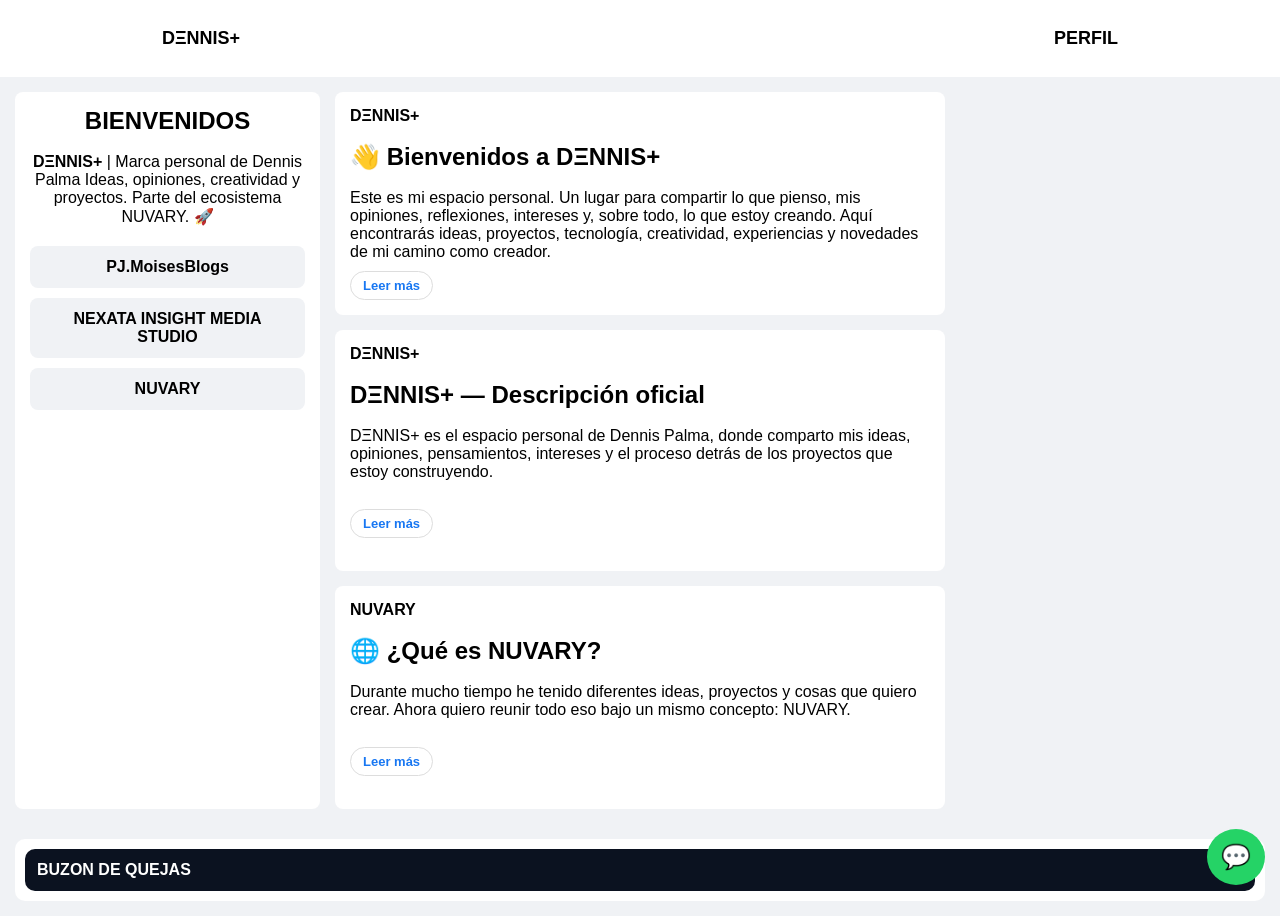
==== index.html @ ea619636 "cambios" ====
<!DOCTYPE html>
<html lang="en">
<head>
    <meta charset="UTF-8">
    <meta name="viewport" content="width=device-width, initial-scale=1.0">
    <title>DΞNNIS+</title>

    <link rel="stylesheet" href="style.css"> <!--Estilo-->
</head>
<body>
    <!--Header-->
    <header class="header">
        <div class="logo">DΞNNIS+</div>
        <div class="menu">
            <a href="perfil.html">PERFIL</a>
        </div>
    </header>

    <main class="container">

        <aside class="perfil">
            <h1>BIENVENIDOS</h1><br>
            <p><strong>DΞNNIS+</strong> | Marca personal de Dennis Palma 
            Ideas, opiniones, creatividad y proyectos.
            Parte del ecosistema NUVARY. 🚀</p>

            <div class="menu-perfil">
                <Ul>
                 <li><a href="https://nuvary.github.io/PJMOISES/">PJ.MoisesBlogs</a></li>
                 <li><a href="https://nuvary.github.io/NEXATA-INSIGHT-MEDIA-STUDIO/">NEXATA INSIGHT MEDIA STUDIO</a></li>
                 <li><a href="https://nuvary.github.io/NUVARY-ECOSYSTEM-v3.1/">NUVARY</a></li>
                </Ul>
            </div>
        </aside>

        <section class="feed">
            <div class="publicacion">

                <h4>DΞNNIS+</h4><br>

                <h1>👋 Bienvenidos a DΞNNIS+</h1><br>

                <p>
                    Este es mi espacio personal. Un lugar 
                   para compartir lo que pienso, mis opiniones, 
                   reflexiones, intereses y, sobre todo, lo que 
                   estoy creando. Aquí encontrarás ideas, 
                   proyectos, tecnología, creatividad, experiencias
                   y novedades de mi camino como creador.
                </p>

                <div class="contenido-extra">

                    <p>Pero <strong>DΞNNIS+</strong>forma parte de algo más grande: 
                    NUVARY, un nuevo ecosistema donde quiero reunir
                    y desarrollar diferentes proyectos creativos y
                    digitales.</p><br>
                    <p><strong>Dentro de este ecosistema estarán:</strong></p><br>
                    <ul>
                        <li>
                            🎙️ PJ.MoisesBlogs — blogs, videos y podcasts.
                        </li>

                        <li>
                            🎬 NEXATA INSIGHT MEDIA STUDIO — el estudio 
                            creativo donde se desarrollarán podcasts, libros, 
                            videojuegos, producción audiovisual, proyectos con
                            IA, diseño y nuevas ideas.
                        </li>

                        <li>
                        Y aquí, en DΞNNIS+, encontrarás la parte más 
                        personal: yo, mis pensamientos, mis opiniones y el 
                        camino detrás de todo lo que estoy construyendo.
                        </li>
                    </ul><br>
                    <p><strong>Este es apenas el comienzo.</strong></p><br>
                    <ul>
                        <li>NUVARY es el ecosistema.</li>
                        <li>DΞNNIS+ es mi identidad.</li>
                        <li>PJ.MoisesBlogs es el contenido.</li>
                        <li>NEXATA es la creación.</li>
                    </ul><br>
                    <p>
                        🚀 Bienvenidos a esta nueva etapa.
                        DΞNNIS+ — Mis ideas. Mis proyectos. Mi evolución.
                    </p>

                </div>
                <button class="boton-leer" onclick="leerMas(this)">Leer más</button>
            </div>

        
            <div class="publicacion">
                <h4>DΞNNIS+</h4><br>
                <h1><strong>DΞNNIS+ — Descripción oficial</strong></h1><br>
                <p>
                    DΞNNIS+ es el espacio personal de Dennis Palma, donde comparto mis ideas,
                    opiniones, pensamientos, intereses y el proceso detrás de los proyectos
                    que estoy construyendo.
                </p><br>
                <div class="contenido-extra">
                    <p>
                        Aquí encontrarás contenido relacionado con creatividad, tecnología,
                        experiencias, reflexiones, proyectos digitales y nuevas ideas, además
                        de novedades sobre las diferentes iniciativas que forman parte de mi
                        camino como creador.
                    </p><br>
                    <p>
                        DΞNNIS+ forma parte de NUVARY, un ecosistema donde convergen diferentes
                        proyectos y propuestas digitales.
                    </p><br>
                    <p>
                        Entre ellos se encuentran PJ.MoisesBlogs, dedicado a blogs, videos y
                        podcasts, y NEXATA INSIGHT MEDIA STUDIO, enfocado en la creación y
                        producción de podcasts, libros, videojuegos, contenido audiovisual,
                        proyectos con IA y otras ideas creativas.
                    </p><br>
                    <p>
                        DΞNNIS+ es la persona detrás de las ideas.
                    </p><br>
                    <p>
                        <strong>Mis ideas. Mis proyectos. Mi evolución.</strong>
                    </p><br>
                </div>
                <!-- BOTÓN PARA DESPLEGAR -->
                <button class="boton-leer" onclick="leerMas(this)">
                    Leer más
                </button><br><br>
            </div>


            <div class="publicacion">
                <h4>NUVARY</h4><br>
                <h1><strong>🌐 ¿Qué es NUVARY?</strong></h1><br>
                <p>
                    Durante mucho tiempo he tenido diferentes ideas, proyectos y cosas que
                    quiero crear. Ahora quiero reunir todo eso bajo un mismo concepto:
                    NUVARY.
                </p><br>
                <div class="contenido-extra">
                    <p>
                        NUVARY es el ecosistema que estoy construyendo para desarrollar y
                        conectar diferentes proyectos digitales y creativos.
                    </p><br>
                    <p>
                        Dentro de NUVARY estarán proyectos como:
                    </p><br>
                    <ul>
                        <li>
                            🎙️ <strong>PJ.MoisesBlogs</strong> — blogs, videos y podcasts.
                        </li>
                        <li>
                            🎬 <strong>NEXATA INSIGHT MEDIA STUDIO</strong> — creación y producción
                            de podcasts, libros, videojuegos, contenido audiovisual, proyectos
                            con IA, diseño y mucho más.
                        </li>
                    </ul><br>
                    <p>
                        Y en el centro de todo está <strong>DΞNNIS+</strong>, mi espacio personal,
                        donde comparto mis ideas, opiniones y el camino detrás de todo lo que
                        estoy creando.
                    </p><br>
                    <p>
                        <strong>Esto apenas comienza.</strong>
                    </p><br>
                    <p>
                        NUVARY no es solamente un nombre. Es la base de todo lo que quiero
                        construir. 🚀
                    </p><br>
                    <!-- BOTÓN PARA EL ENLACE -->
                     <p>
                        <a href="https://nuvary.github.io/NUVARY-ECOSYSTEM-v3.1/" class="btn-leer">🌐 Conocer NUVARY</a>
                    </p>
                </div>
                <!-- BOTÓN PARA DESPLEGAR -->
                <button class="boton-leer" onclick="leerMas(this)">Leer más</button><br><br>
            </div>
        </section>
    </main>

    <!--BUZON DE QUEJAS-->
    <details class="buzon-desplegable">
        <summary>BUZON DE QUEJAS</summary>

        <form action="mailto:diamantesdmpj@gmail.com" method="post" enctype="text/plain">
            <textarea name="queja" placeholder="Escribe tu queja aqui..." required></textarea>
            <button type="submit">Enviar</button>
        </form>
    </details>

    <!--Boton whatsapp-->
    <a href="https://wa.me/639121088486?text=Hello%20I%20contact%20you%20from%20the%20website" class="whatsapp">💬</a>
<script>
    function leerMas(boton){
        const contenido = boton.previousElementSibling;
        if (contenido.style.display === "block"){
            contenido.style.display = "none";
            boton.textContent = "leer más";
        } else{
            contenido.style.display = "block";
            boton.textContent = "leer menos";
        }
    }
</script>
</body>
</html>
---- style.css ----
* {
  margin: 0;
  padding: 0;
  box-sizing: border-box;
  font-family: Arial, sans-serif;
}

body {
  background: #f0f2f5;
}

/* HEADER */
.header {
  background: white;
  color: black;
  padding: 20px 150px;
  display: flex;
  justify-content: space-between;
  align-items: center;
}

.logo {
  font-size: 18px;
  font-weight: bold;
  padding: 8px 12px;
  border-radius: 50px;
  transition: 0.3s;
}
.logo:hover{
    background: #f0f2f5;
    box-shadow: 0 4px 12px rgba(0, 0, 0, 0.20);
}

.menu a {
  color: black;
  font-weight: bold;
  font-size: 18px;
  text-decoration: none;
  padding: 8px 12px;
  border-radius: 50px;
  transition: 0.3s;
}
.menu a:hover{
    background: #f0f2f5;
    box-shadow: 0 4px 12px rgba(0, 0, 0, 0.20);
}

/* CONTENEDOR */
.container {
  display: grid;
  grid-template-columns: 1fr 2fr 1fr;
  gap: 15px;
  padding: 15px;
}

/* PERFIL */
.perfil {
  background: white;
  padding: 15px;
  text-align: center;
  border-radius: 8px;
}

.perfil img {
  border-radius: 50%;
  margin-bottom: 10px;
}
.menu-perfil {
  margin-top: 20px;
}

.menu-perfil ul {
  list-style: none;
  padding: 0;
  margin: 0;
}

.menu-perfil li {
  margin-bottom: 10px;
}

.menu-perfil a {
  display: block;
  padding: 12px;
  background: #f0f2f5;
  color: black;
  text-decoration: none;
  border-radius: 8px;
  font-weight: bold;
  transition: 0.3s;
}

.menu-perfil a:hover {
  background: #e4e6eb;
  box-shadow: 0 3px 8px rgba(0, 0, 0, 0.15);
}

/* FEED */
.feed {
  display: flex;
  flex-direction: column;
  gap: 15px;
}

.publicacion {
  background: white;
  padding: 15px;
  border-radius: 8px;
}

.publicacion img {
  width: 100%;
  border-radius: 6px;
  margin: 10px 0;
}
.contenido-extra{
    display: none;
}
.boton-leer{
    margin-top: 10px;
    border-radius: 15px;
    background: white;
    font-weight: bold;
    cursor: pointer;
    color: #1877f2;
    font-size: 13px;
    padding: 6px 12px;
    border: 1px solid #ddd;
    transition: 0.3s;
}
.boton-leer:hover{
    background: #f0f2f5;
    box-shadow: 0 2px 7px rgba(0, 0, 0, 0.12);
}
.publicacion ul{
    padding-left: 20px;
}

/* BUZÓN */
.buzon {
  background: white;
  padding: 20px;
  margin: 15px;
  border-radius: 8px;
}

.buzon textarea {
  width: 100%;
  height: 80px;
  margin: 10px 0;
}

.buzon button {
  padding: 8px 15px;
  border: none;
  background: #1877f2;
  color: white;
  border-radius: 5px;
  cursor: pointer;
}

/* WHATSAPP */
.whatsapp {
  position: fixed;
  bottom: 15px;
  right: 15px;
  background: #25d366;
  color: white;
  font-size: 24px;
  padding: 14px;
  border-radius: 50%;
  text-decoration: none;
  z-index: 100;
}
/* BUZÓN DESPLEGABLE */

.buzon-desplegable{
    background:white;
    border-radius:10px;
    padding:10px;
    margin:15px;
}

.buzon-desplegable summary{
    cursor:pointer;
    list-style:none;
    background:#0b1220;
    color:white;
    padding:12px;
    border-radius:10px;
    font-weight:bold;
    user-select:none;
}

.buzon-desplegable summary:hover{
    opacity:.9;
}

.buzon-desplegable form{
    margin-top:12px;
}

.buzon-desplegable textarea{
    width:100%;
    min-height:120px;
    padding:10px;
    border:1px solid #ccc;
    border-radius:8px;
    resize:vertical;
}

.buzon-desplegable button{
    margin-top:10px;
    background:#1877f2;
    color:white;
    border:none;
    padding:10px 15px;
    border-radius:8px;
    cursor:pointer;
}

.buzon-desplegable button:hover{
    opacity:.9;
}
/* Oculta la flecha nativa */
.buzon-desplegable summary::-webkit-details-marker{
    display:none;
}

.buzon-desplegable summary::marker{
    display:none;
}

/* ===================== */
/* 📱 RESPONSIVE MÓVIL */
/* ===================== */
@media (max-width: 768px) {


  .container {
    grid-template-columns: 1fr;
  }

  .perfil {
    order: 1;
  }

  .feed {
    order: 2;
  }

  .acciones button {
    flex: 1;
    margin: 0 3px;
    font-size: 12px;
  }
}
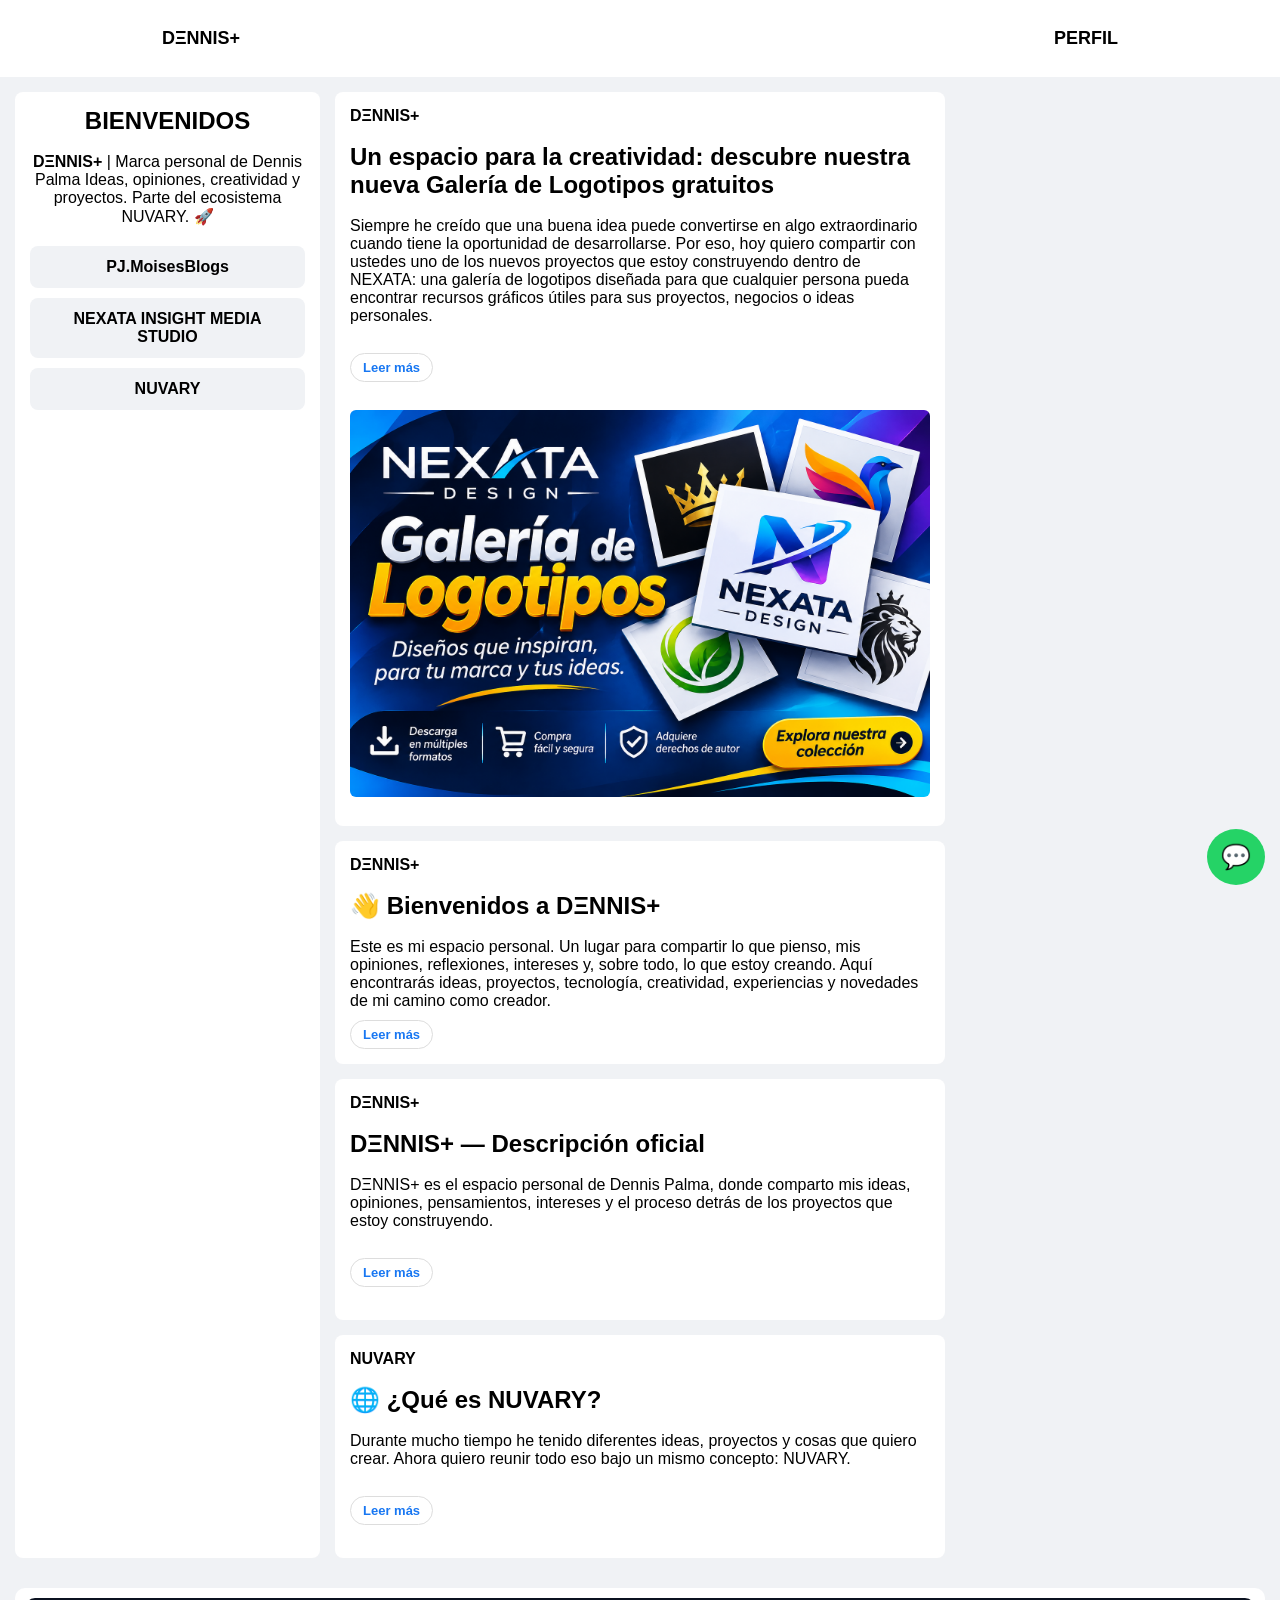
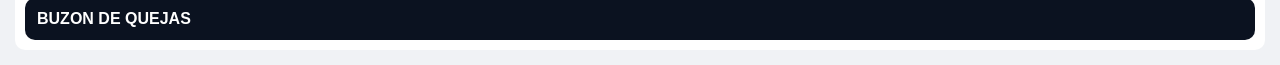
==== commit 2939c845: "cambios" ====
--- a/index.html
+++ b/index.html
@@ -34,6 +34,86 @@
         </aside>
 
         <section class="feed">
+<div class="publicacion">
+
+    <h4>DΞNNIS+</h4><br>
+
+    <h1><strong>Un espacio para la creatividad: descubre nuestra nueva Galería de Logotipos gratuitos</strong></h1><br>
+
+    <p>
+        Siempre he creído que una buena idea puede convertirse
+        en algo extraordinario cuando tiene la oportunidad de
+        desarrollarse. Por eso, hoy quiero compartir con ustedes
+        uno de los nuevos proyectos que estoy construyendo dentro
+        de NEXATA: una galería de logotipos diseñada para que
+        cualquier persona pueda encontrar recursos gráficos
+        útiles para sus proyectos, negocios o ideas personales.
+    </p><br>
+
+    <div class="contenido-extra">
+
+        <p>
+            Este espacio nace con una idea sencilla: poner al
+            alcance de todos diferentes diseños de logotipos
+            que puedan descargarse gratuitamente y utilizarse
+            como punto de partida para nuevos proyectos.
+            No importa si tienes un pequeño negocio, estás
+            comenzando una marca o simplemente buscas un
+            diseño para darle identidad a una idea.
+        </p><br>
+
+        <p>
+            La galería contará con diferentes propuestas gráficas,
+            procurando ofrecer variedad y diseños que puedan
+            adaptarse a distintas necesidades. Mi intención es
+            seguir ampliando este espacio, incorporando nuevos
+            recursos y mejorando poco a poco la experiencia
+            de quienes visiten el sitio.
+        </p><br>
+
+        <p>
+            Este proyecto forma parte de la evolución de NEXATA,
+            una iniciativa que estoy desarrollando para reunir
+            creatividad, tecnología, información y herramientas
+            digitales en un mismo lugar.
+        </p><br>
+
+        <p>
+            Quiero invitarte a conocer esta nueva sección.
+            Explora los diseños disponibles, encuentra el que
+            más te guste y descarga gratuitamente los recursos.
+            Este es apenas otro paso de todo lo que tengo
+            pensado construir.
+        </p><br>
+
+        <!-- BOTÓN PARA EL ENLACE -->
+
+        <p>
+            <a href="blogs/1.html"
+               class="btn-leer"
+               target="_blank"
+               rel="noopener noreferrer">
+               🎨 Explorar Galería de Logotipos
+            </a>
+        </p>
+
+    </div>
+
+    <!-- BOTÓN PARA DESPLEGAR -->
+
+    <button class="boton-leer" onclick="leerMas(this)">
+        Leer más
+    </button><br>
+
+    <!-- IMAGEN PARA LA PUBLICACIÓN -->
+
+    <br>
+    <img src="Galería de logotipos NEXATA DESIGN.png"
+         alt="Nueva galería de logotipos gratuitos de NEXATA">
+
+</div>
+
+
             <div class="publicacion">
 
                 <h4>DΞNNIS+</h4><br>
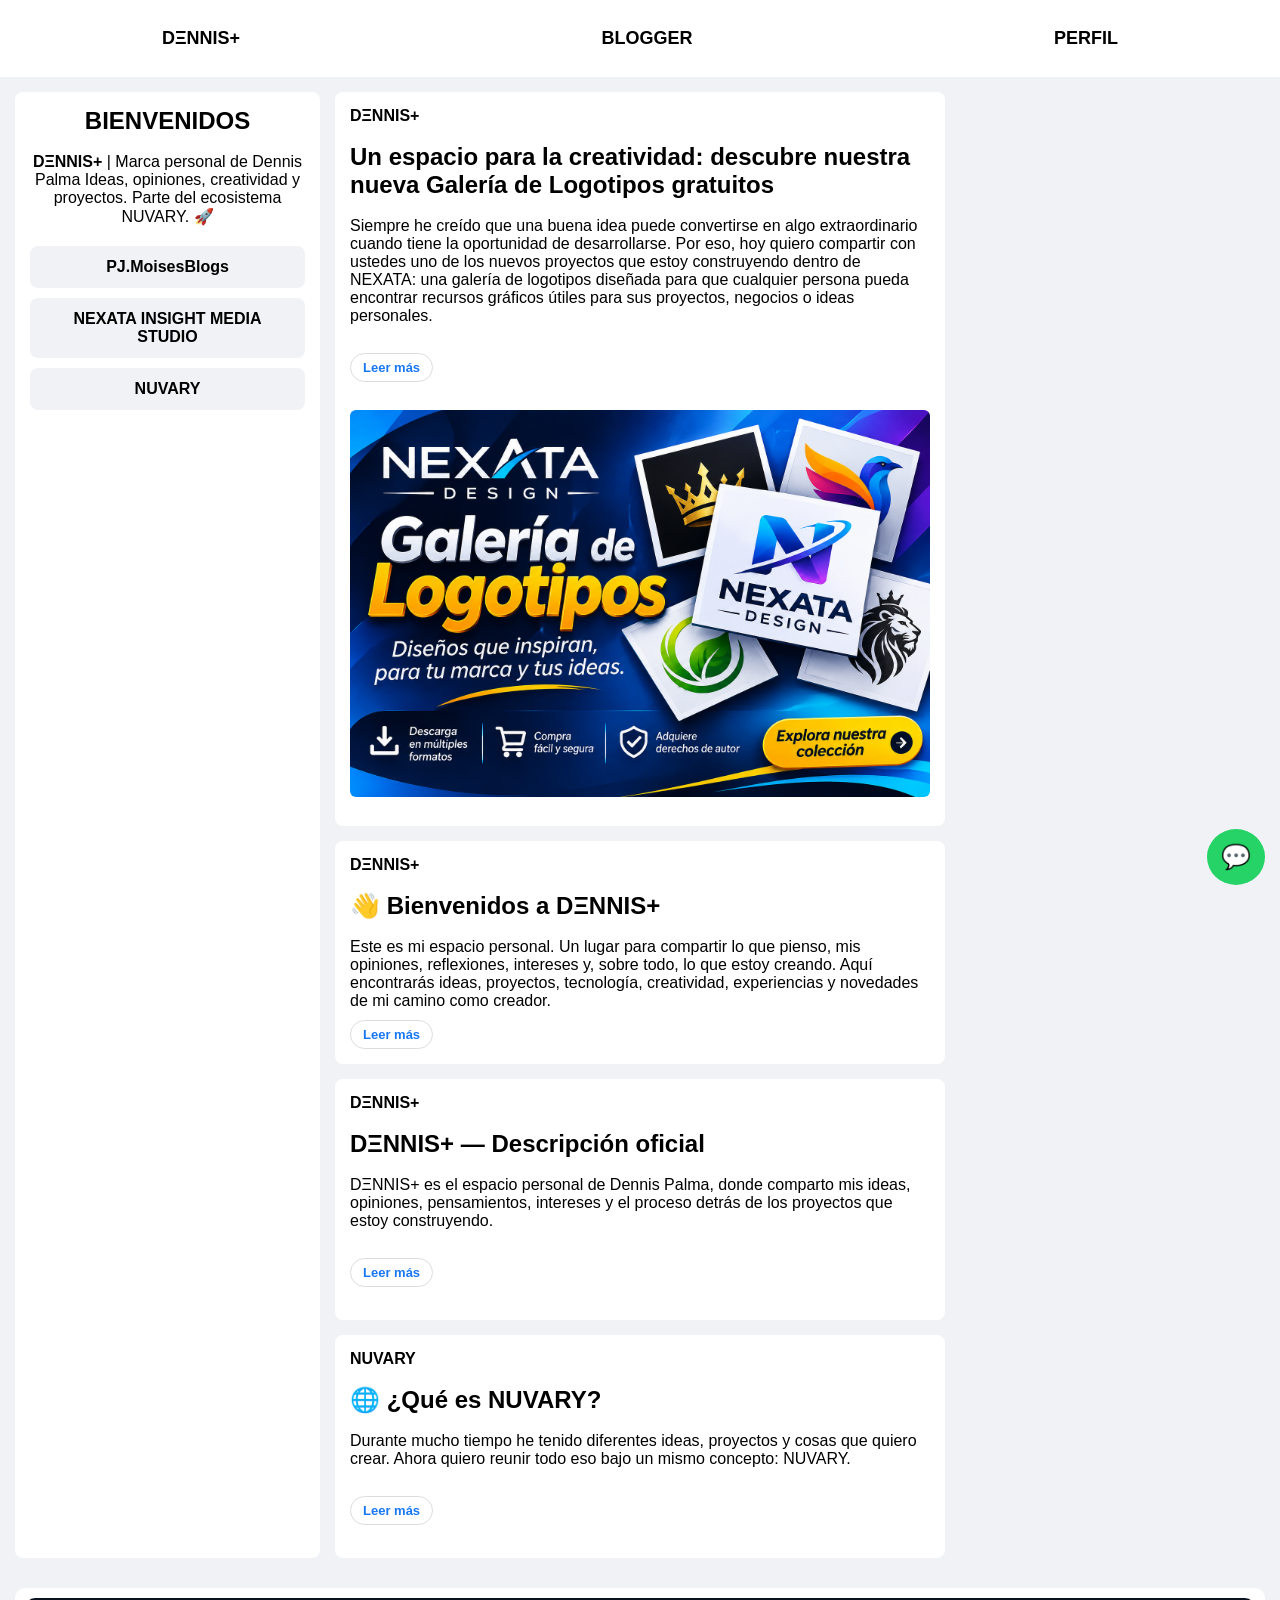
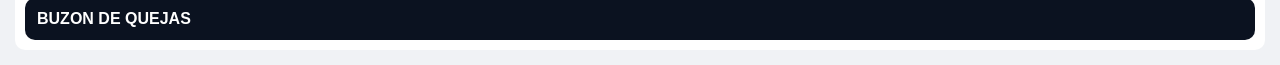
==== commit 7a82aafe: "CAMBIOS" ====
--- a/index.html
+++ b/index.html
@@ -11,6 +11,9 @@
     <!--Header-->
     <header class="header">
         <div class="logo">DΞNNIS+</div>
+        <div class="menu">
+            <a href="https://dennisplus.blogspot.com/">BLOGGER</a>
+        </div>
         <div class="menu">
             <a href="perfil.html">PERFIL</a>
         </div>
@@ -89,11 +92,15 @@
         <!-- BOTÓN PARA EL ENLACE -->
 
         <p>
-            <a href="blogs/1.html"
-               class="btn-leer"
-               target="_blank"
-               rel="noopener noreferrer">
-               🎨 Explorar Galería de Logotipos
+            <a href="https://dennisplus.blogspot.com/2026/11/nexata-design-una-nueva-forma-de.html"
+               class="btn-leer">
+               leer contenido completo
+            </a>
+        </p>
+        <p>
+            <a href="https://nexata.site/GALER%C3%8DA-LOGOTIPOS/index.html"
+               class="btn-leer">
+               Explorar Galería de Logotipos
             </a>
         </p>
 
@@ -270,7 +277,7 @@
     </details>
 
     <!--Boton whatsapp-->
-    <a href="https://wa.me/639121088486?text=Hello%20I%20contact%20you%20from%20the%20website" class="whatsapp">💬</a>
+    <a href="https://wa.me/529341298605?text=Hello%20I%20contact%20you%20from%20the%20website" class="whatsapp">💬</a>
 <script>
     function leerMas(boton){
         const contenido = boton.previousElementSibling;
